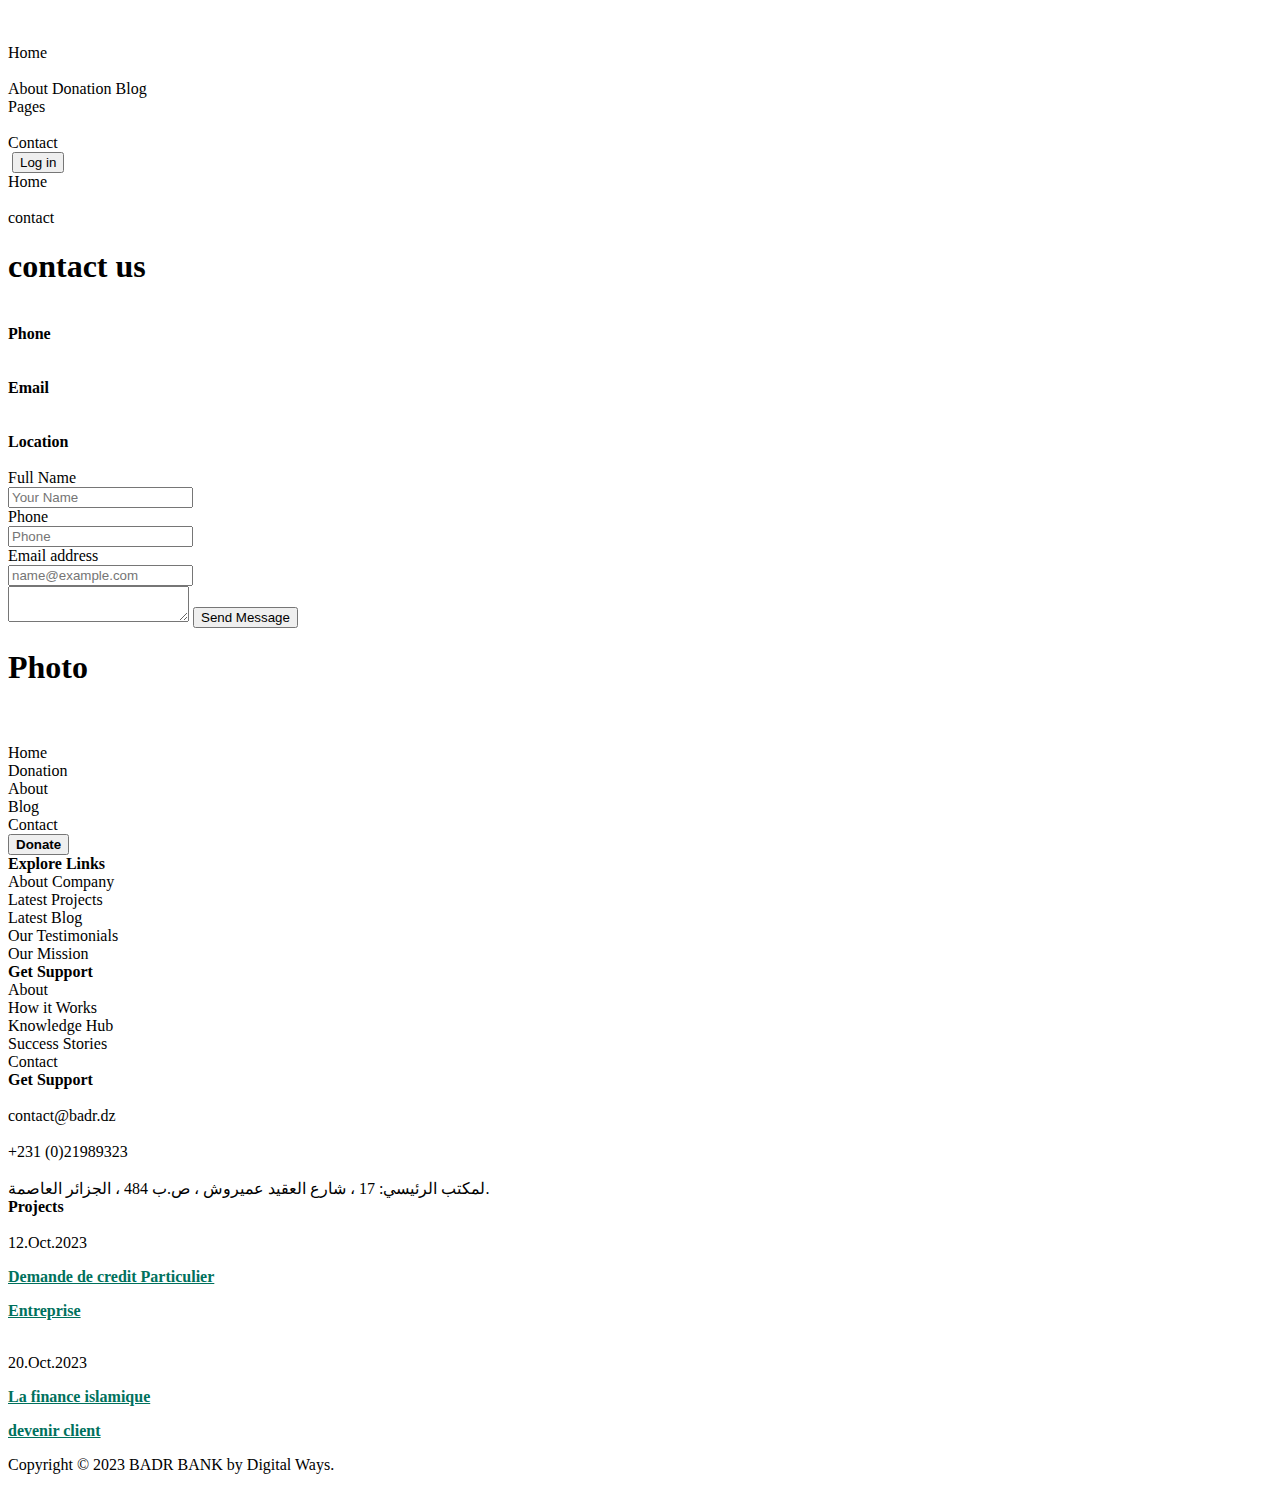
==== templates/contact.html @ bc43eb0f "Update contact.html" ====
<!DOCTYPE html>
<html>
  <head>
    <meta charset="utf-8" />
    <meta name="viewport" content="initial-scale=1, width=device-width" />

    <link rel="stylesheet" href="./global.css" />
    <link rel="stylesheet" href="./contact.css" />
    <link
      rel="stylesheet"
      href="https://fonts.googleapis.com/css2?family=Inter:wght@400;500;600;700&display=swap"
    />
    <link
      rel="stylesheet"
      href="https://fonts.googleapis.com/css2?family=Open Sans:wght@400;600;700&display=swap"
    />
  </head>
  <body>
    <div class="contact1">
      <img class="main-section" alt="" src="compte-bancaire.jpg" />

      <section class="frame-container">
        <header class="frame-header">
          <div class="frame-div">
            <div class="link-logo-charitfixpng-container">
              <img
                class="link-logo-charitfixpng1"
                loading="lazy"
                alt=""
                src="logo_badr_bank.png"
              />
            </div>
            <div class="frame-wrapper1">
              <div class="frame-parent1">
                <div class="nav-list-item-link-hom-parent">
                  <a class="nav-list5">Home </a>
                  <div class="nav-list-item-link-wrapper">
                    <img
                      class="nav-list-item-link"
                      loading="lazy"
                      alt=""
                      src="-link.svg"
                    />
                  </div>
                </div>
                <a class="nav-list6">About</a>
                <a class="nav-list7">Donation</a>
                <a class="nav-list8">Blog</a>
                <div class="nav-list-item-link-pag-parent">
                  <a class="nav-list9">Pages </a>
                  <div class="nav-list-item-link-container">
                    <img
                      class="nav-list-item-link1"
                      alt=""
                      src="nav--list--item--link-1.svg"
                    />
                  </div>
                </div>
                <div class="contact-nav-item">
                  <a class="nav-list10">Contact</a>
                  <div class="nav-list-item-link2"></div>
                </div>
              </div>
            </div>
            <div class="link-parent">
              <img
                class="link-icon3"
                loading="lazy"
                alt=""
                src="link.svg"
              />

              <button class="link3">
                <a class="log-in1">Log in</a>
              </button>
            </div>
          </div>
        </header>
        <div class="breadcrumb-content-wrapper">
          <div class="breadcrumb-content">
            <div class="main-section-section-paint"></div>
            <div class="main-section-nav-breadcr">
              <a class="list-item18">Home</a>
              <div class="symbol-wrapper">
                <div class="symbol"></div>
              </div>
              <a class="list-item19">contact</a>
            </div>
            <h1 class="main-section1">contact us</h1>
          </div>
        </div>
        <div class="frame-wrapper2">
          <div class="divcontact-section-parent">
            <div class="divcontact-section">
              <div class="contact-icon-row">
                <div class="divsingle-icon-wrapper">
                  <img
                    class="divsingle-icon"
                    loading="lazy"
                    alt=""
                    src="divsingleicon.svg"
                  />
                </div>
                <div class="divdivider-ver"></div>
                <div class="phone-parent">
                  <b class="phone">Phone</b>
                  <div style="color: white;" class="link4">+231 (0)21989323</div>
                </div>
              </div>
              <div class="contact-icon-row1">
                <div class="divsingle-icon-container">
                  <img
                    class="divsingle-icon1"
                    alt=""
                    src="divsingleicon-1.svg"
                  />
                </div>
                <div class="divdivider-ver1"></div>
                <div class="email-parent">
                  <b class="email">Email</b>
                  <div style="color: white ;" class="link-helpfullgmailcom">contact@badr.dz</div>
                </div>
              </div>
              <div class="contact-icon-row2">
                <div class="divsingle-icon-frame">
                  <img
                    class="divsingle-icon2"
                    alt=""
                    src="divsingleicon-2.svg"
                  />
                </div>
                <div class="divdivider-ver2"></div>
                <div class="location-parent">
                  <b class="location">Location</b>
                  <div style="color: white ;" class="link-view">Siège social 17, Bd Colonel Amirouche, B.P 484, Alger.</div>
                </div>
              </div>
            </div>
            <div class="divsend-box-parent">
              <div class="divsend-box">
                <div class="form-builder">
                  <div class="form-label2">Full Name</div>
                  <div class="form-input-wrapper">
                    <div class="form-input2">
                      <input
                        class="alex-jordan"
                        placeholder="Your Name "
                        type="text"
                      />
                    </div>
                  </div>
                </div>
                <div class="form-label-phone-parent">
                  <div class="form-label3">Phone</div>
                  <div class="form-input-container">
                    <div class="form-input3">
                      <input class="phone1" placeholder="Phone" type="text" />
                    </div>
                  </div>
                </div>
                <div class="form-label-email-address-parent">
                  <div class="form-label4">Email address</div>
                  <div class="form-input-frame">
                    <div class="form-input4">
                      <input
                        class="nameexamplecom"
                        placeholder="name@example.com"
                        type="text"
                      />
                    </div>
                  </div>
                </div>
                <textarea
                  class="divsend-box-child"
                  placeholder="Message"
                  rows="{10}"
                  cols="{31}"
                >
                </textarea>
                <button class="form-button">
                  <div class="send-message">Send Message</div>
                </button>
              </div>
              <div class="form-container">
                <div class="body">
                  <h1 class="photo">Photo</h1>
                </div>
              </div>
            </div>
          </div>
        </div>
      </section>
      <footer class="footer1">
        <img
          class="gallery-1png-icon"
          alt=""
          src="compte-bancaire.jpg"
        />

        <img
          class="gallery-2png-icon"
          loading="lazy"
          alt=""
          src="finance-islamique-badr.jpg"
        />

        <img
          class="gallery-3png-icon"
          loading="lazy"
          alt=""
          src="contact-1024x919.jpg"
        />

        <img
          class="gallery-4png-icon"
          loading="lazy"
          alt=""
          src="carte_affaire_badr.jpg"
        />

        <img
        class="gallery-2png-icon1"
        alt=""
          src="card-visa-badr.jpg"
        />

        <img
        class="gallery-3png-icon1"
        alt=""
        src="cib-badr2.jpg"
      />

        <img class="before-icon1" alt="" src="before1@2x.png" />

        <div class="frame-parent2">
          <div class="frame-parent3">
            <div class="link-darkpng-wrapper">
              <img
                class="link-darkpng1"
                loading="lazy"
                alt=""
                src="badr_logo.png"
              />
            </div>
            <div class="frame-wrapper3">
              <div class="nav-list-item-link-hom-group">
                <div class="nav-list11">Home</div>
                <div class="nav-list12">Donation</div>
                <a class="nav-list13">About</a>
                <div class="nav-list14">Blog</div>
                <div class="nav-list15">Contact</div>
              </div>
            </div>
            <button class="list-item-link5">
              <b class="donate1">Donate</b>
            </button>
          </div>
          <div class="separator2"></div>
        </div>
        <div class="frame-parent4">
          <div class="heading-4-explore-links-parent">
            <b class="heading-44">Explore Links</b>
            <div class="list-item-link-about-com-parent">
              <div class="list-item20">About Company</div>
              <div class="list-item21">Latest Projects</div>
              <div class="list-item22">Latest Blog</div>
              <div class="list-item23">Our Testimonials</div>
              <div class="list-item24">Our Mission</div>
            </div>
          </div>
          <div class="heading-4-get-support-parent">
            <b class="heading-45">Get Support</b>
            <div class="list-item-link-about-group">
              <a class="list-item25">About</a>
              <div class="list-item26">How it Works</div>
              <div class="list-item27">Knowledge Hub</div>
              <div class="list-item28">Success Stories</div>
              <div class="list-item29">Contact</div>
            </div>
          </div>
          <div class="heading-4-get-support-group">
            <b class="heading-46">Get Support</b>
            <div class="contact-info-list">
              <img
                class="list-item30"
                loading="lazy"
                alt=""
                src="list--item.svg"
              />

              <div class="contact-info-content">
                <div class="list-item31">contact@badr.dz</div>
              </div>
            </div>
            <div class="contact-info-list1">
              <img class="list-item32" alt="" src="list--item-1.svg" />

              <div class="list-item-link-88-111-container">
                <div class="list-item33">+231 (0)21989323</div>
              </div>
            </div>
            <div class="contact-info-list2">
              <img class="list-item34" alt="" src="list--item-2.svg" />

              <div class="list-item-link-tropical-container">
                <div class="list-item35">لمكتب الرئيسي: 17 ، شارع العقيد عميروش ، ص.ب 484 ، الجزائر العاصمة.</div>
              </div>
            </div>
          </div>
          <div class="heading-4-projects-group">
            <b class="heading-47">Projects</b>
            <div class="frame-parent5">
              <div class="frame-parent6">
                <div class="list-item-link-project-1-container">
                  <img
                    class="list-item-link-project-11"
                    loading="lazy"
                    alt=""
                    src="businessman-badr.jpg"
                  />
                </div>
                <div class="list-item-12oct2023-group">
                  <div class="list-item36">12.Oct.2023</div>
                  <b class="list-item-container2">
                    <p class="best-charity-marketing1">
                      <a style="color: #00715d;"  href="https://badrbank.dz/demande-de-credit-particulier/">Demande de credit Particulier</a>
                    </p>
                    <p class="champions1"><a style="color: #00715d;" href="https://badrbank.dz/demande-de-credit-entreprise/">Entreprise</a></p>
                  </b>
                </div>
              </div>
              <div class="list-item-link-project-2-group">
                <img
                  class="list-item-link-project-21"
                  loading="lazy"
                  alt=""
                  src="finance-islamique-badr.jpg"
                />

                <div class="list-item-20oct2023-group">
                  <div class="list-item37">20.Oct.2023</div>
                  <b class="list-item-container3">
                    <p class="charity-starts-from1">
                      <a style="color: #00715d;" href="https://badrbank.dz/finance_islamique_fr/">La finance islamique</a>
                    </p>
                    <p class="cant-even-help1"><a style="color: #00715d;"  href="https://badrbank.dz/finance_islamique_fr/%d9%84%d8%aa%d9%83%d9%86-%d8%b2%d8%a8%d9%88%d9%86/">devenir client</a></p>
                  </b>
                </div>
              </div>
            </div>
          </div>
        </div>
        <div class="separator-parent">
          <div class="separator3"></div>
          <div class="footer-content1">
            <div class="copyright-2023-inittheme-al-container">
              <div class="copyright-20231">
                Copyright © 2023 BADR BANK by Digital Ways.
              </div>
            </div>
            <div class="footer-links1">
              <img
                class="list-item-link6"
                loading="lazy"
                alt=""
                src="list--item--link.svg"
              />

              <img
                class="list-item-link7"
                alt=""
                src="list--item--link-1.svg"
              />

              <img
                class="list-item-link8"
                alt=""
                src="list--item--link-2.svg"
              />

              <img
                class="list-item-link9"
                alt=""
                src="list--item--link-3.svg"
              />
            </div>
          </div>
        </div>
      </footer>
    </div>
  </body>
</html>
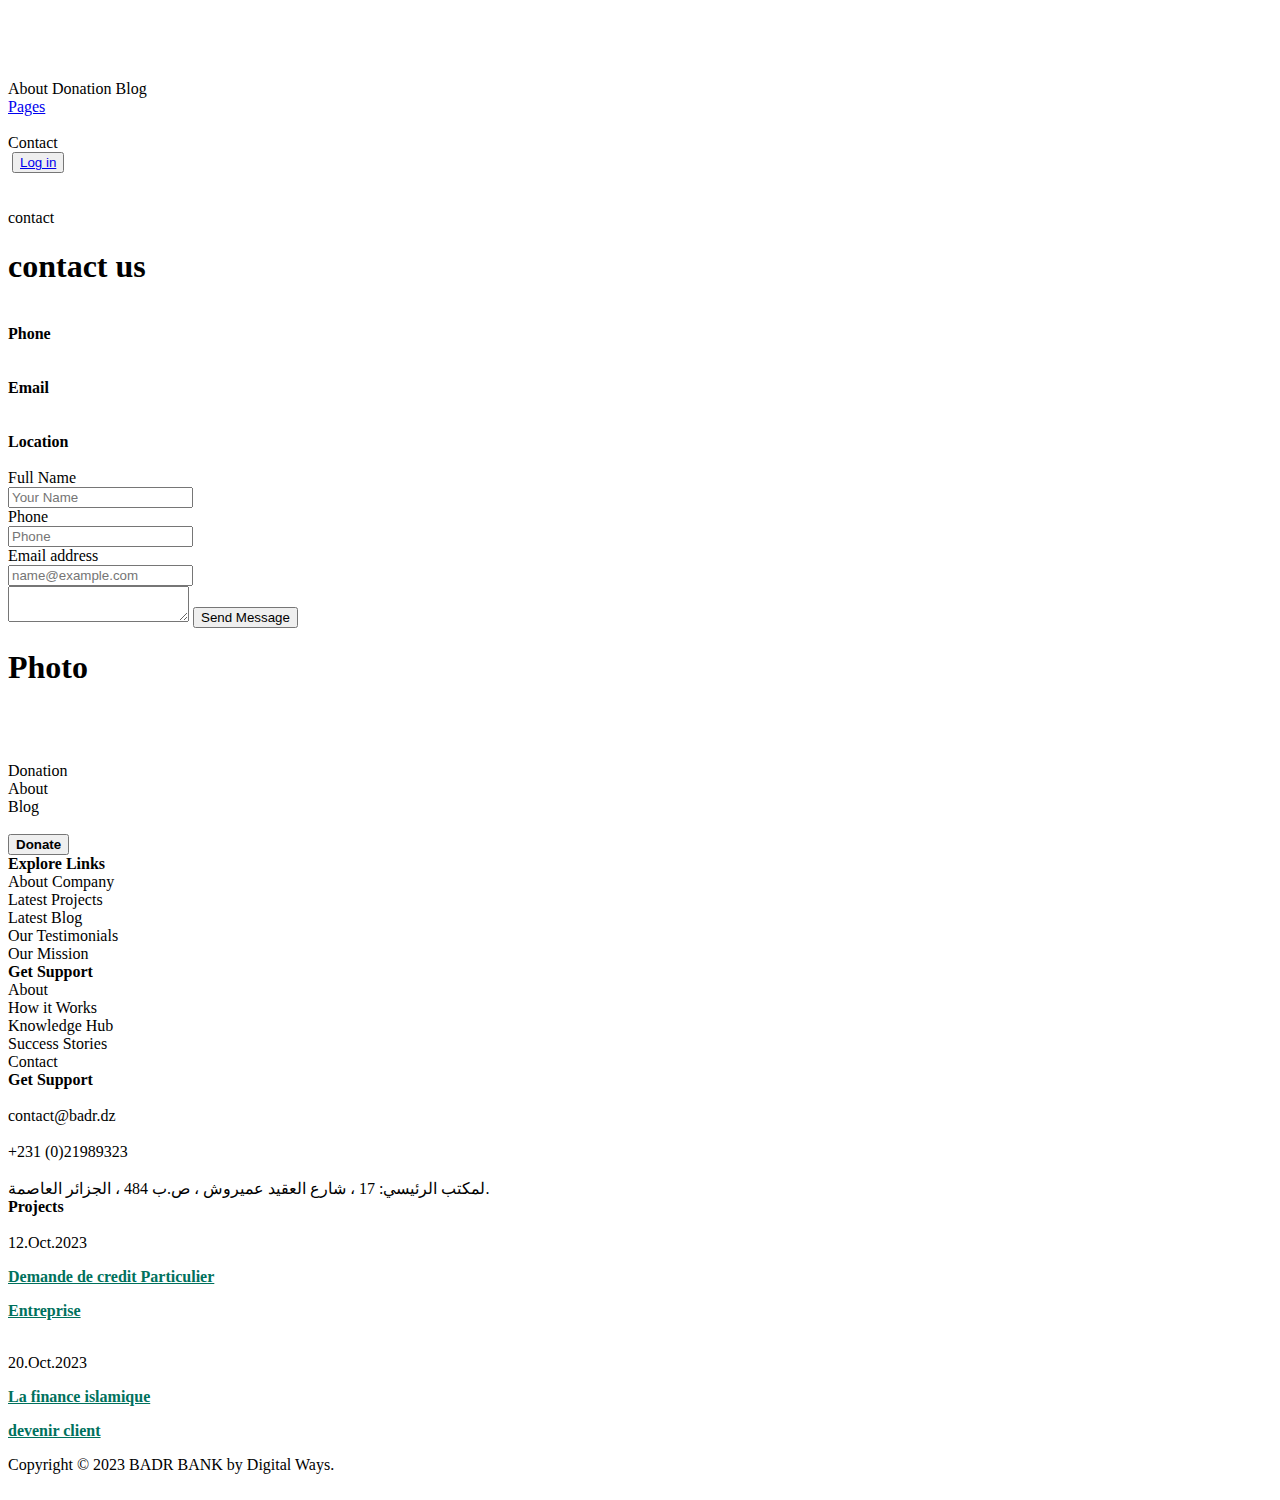
==== commit de221123: "Update contact.html" ====
--- a/templates/contact.html
+++ b/templates/contact.html
@@ -33,7 +33,7 @@
             <div class="frame-wrapper1">
               <div class="frame-parent1">
                 <div class="nav-list-item-link-hom-parent">
-                  <a class="nav-list5">Home </a>
+                  <a class="nav-list5" href="green-bank-landing-page.html" style="color: white;">Home </a>
                   <div class="nav-list-item-link-wrapper">
                     <img
                       class="nav-list-item-link"
@@ -47,7 +47,7 @@
                 <a class="nav-list7">Donation</a>
                 <a class="nav-list8">Blog</a>
                 <div class="nav-list-item-link-pag-parent">
-                  <a class="nav-list9">Pages </a>
+                  <a class="nav-list9" href="index.html">Pages </a>
                   <div class="nav-list-item-link-container">
                     <img
                       class="nav-list-item-link1"
@@ -71,7 +71,7 @@
               />
 
               <button class="link3">
-                <a class="log-in1">Log in</a>
+                <a class="log-in1" href="index.html">Log in</a>
               </button>
             </div>
           </div>
@@ -80,7 +80,7 @@
           <div class="breadcrumb-content">
             <div class="main-section-section-paint"></div>
             <div class="main-section-nav-breadcr">
-              <a class="list-item18">Home</a>
+              <a class="list-item18" href="green-bank-landing-page.html" style="color: white;">Home</a>
               <div class="symbol-wrapper">
                 <div class="symbol"></div>
               </div>
@@ -244,11 +244,11 @@
             </div>
             <div class="frame-wrapper3">
               <div class="nav-list-item-link-hom-group">
-                <div class="nav-list11">Home</div>
+                <div class="nav-list11"><a href="green-bank-landing-page.html" style="color: white;">Home</a></div>
                 <div class="nav-list12">Donation</div>
                 <a class="nav-list13">About</a>
                 <div class="nav-list14">Blog</div>
-                <div class="nav-list15">Contact</div>
+                <div class="nav-list15"><a href="contact.html" style="color: white;">Contact</a></div>
               </div>
             </div>
             <button class="list-item-link5">
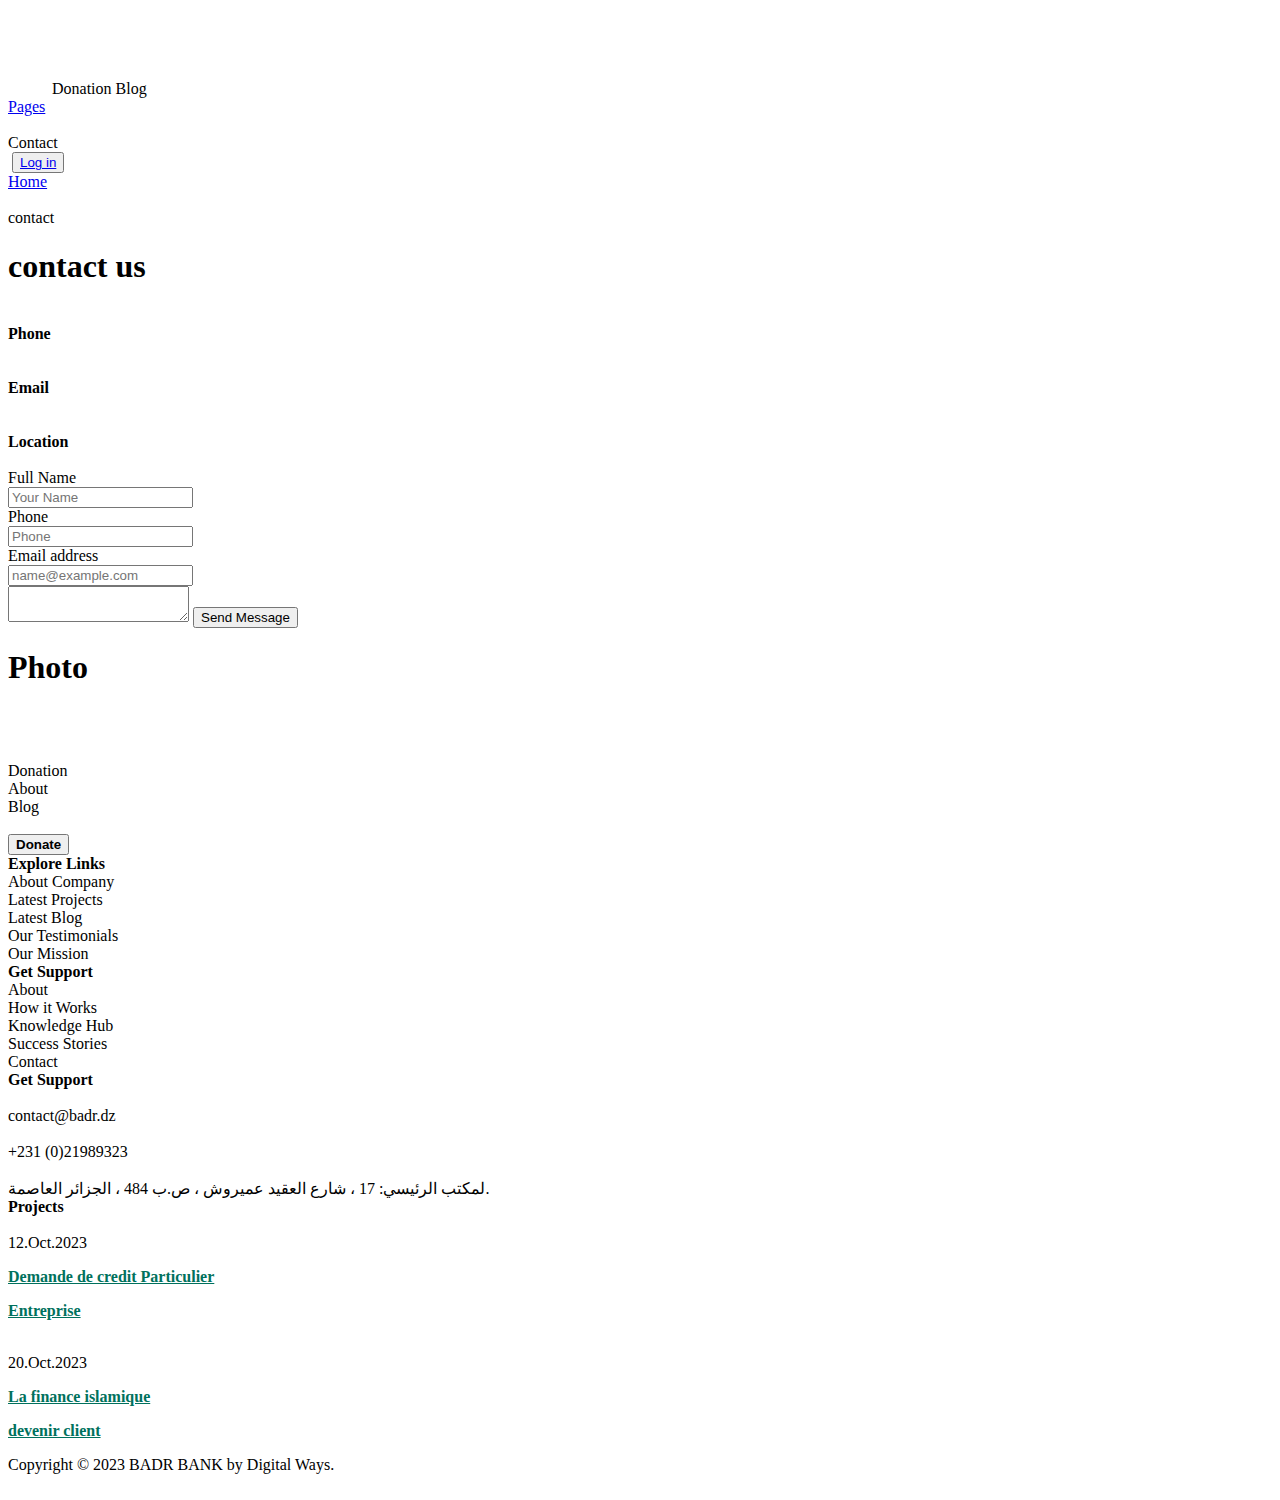
==== commit 4625bf90: "Update contact.html" ====
--- a/templates/contact.html
+++ b/templates/contact.html
@@ -18,7 +18,6 @@
   <body>
     <div class="contact1">
       <img class="main-section" alt="" src="compte-bancaire.jpg" />
-
       <section class="frame-container">
         <header class="frame-header">
           <div class="frame-div">
@@ -33,7 +32,7 @@
             <div class="frame-wrapper1">
               <div class="frame-parent1">
                 <div class="nav-list-item-link-hom-parent">
-                  <a class="nav-list5" href="green-bank-landing-page.html" style="color: white;">Home </a>
+                  <a class="nav-list5" href="green-bank-landing-page.html" style="color: white;" >Home </a>
                   <div class="nav-list-item-link-wrapper">
                     <img
                       class="nav-list-item-link"
@@ -43,7 +42,7 @@
                     />
                   </div>
                 </div>
-                <a class="nav-list6">About</a>
+                <a class="nav-list6" style="color: white;">About</a>
                 <a class="nav-list7">Donation</a>
                 <a class="nav-list8">Blog</a>
                 <div class="nav-list-item-link-pag-parent">
@@ -80,7 +79,7 @@
           <div class="breadcrumb-content">
             <div class="main-section-section-paint"></div>
             <div class="main-section-nav-breadcr">
-              <a class="list-item18" href="green-bank-landing-page.html" style="color: white;">Home</a>
+              <a class="list-item18" href="green-bank-landing-page.html">Home</a>
               <div class="symbol-wrapper">
                 <div class="symbol"></div>
               </div>
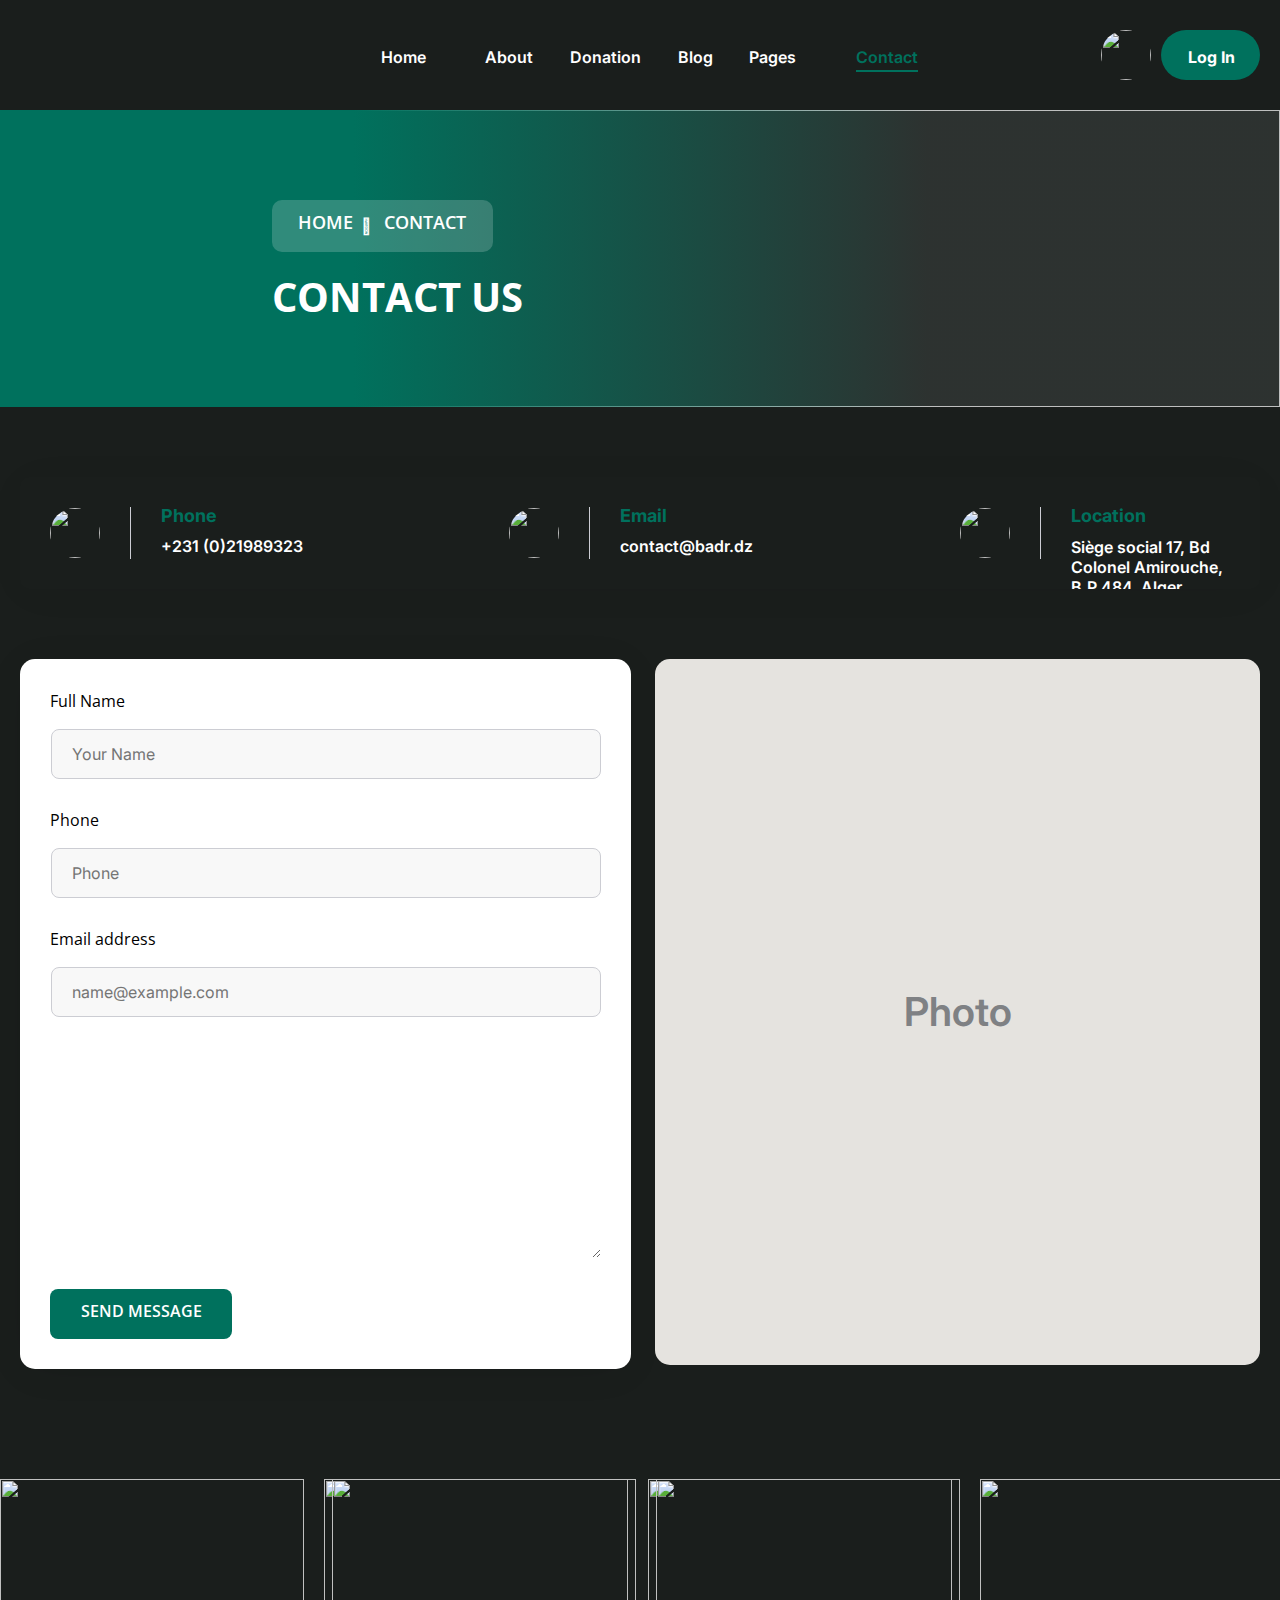
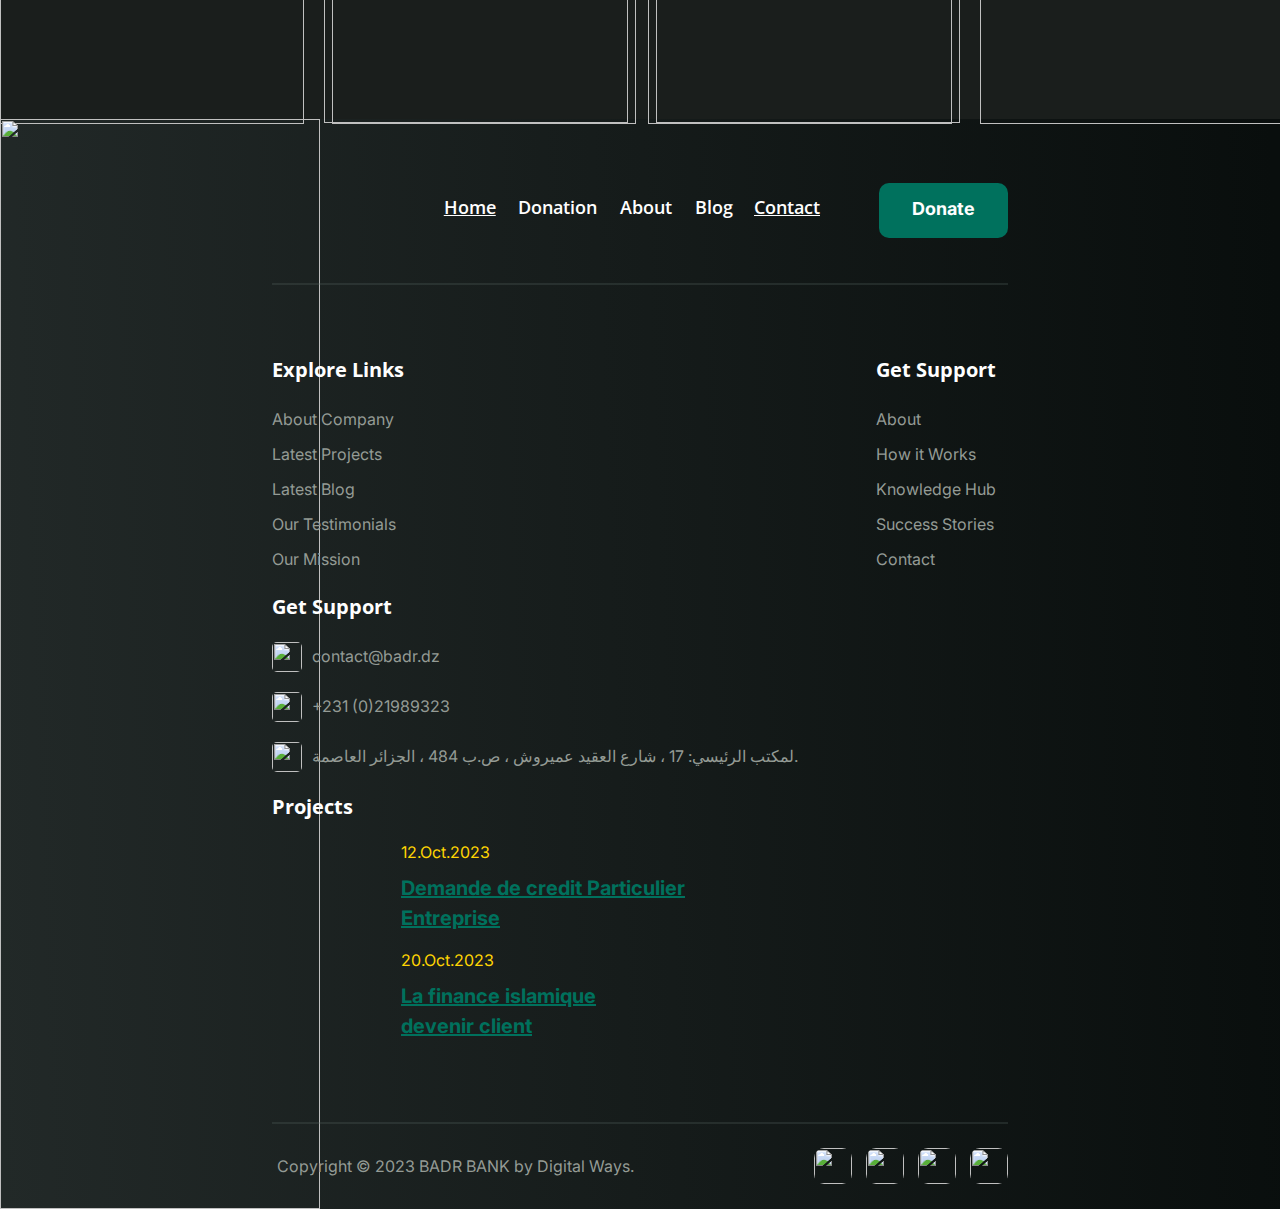
==== commit 07e121ee: "Update contact.html" ====
--- a/templates/contact.html
+++ b/templates/contact.html
@@ -386,6 +386,40 @@
           </div>
         </div>
       </footer>
+      <script>
+        async function handleContact(event) {
+            event.preventDefault();
+            
+            const form = document.getElementById('contact-form');
+            const formData = new FormData(form);
+            const payload = {
+                full_name: formData.get('full_name'),
+                email: formData.get('email'),
+                phone_number: formData.get('phone_number'),
+                message: formData.get('message')
+            };
+
+            try {
+                const response = await fetch('/contact', {
+                    method: 'POST',
+                    headers: {
+                        'Content-Type': 'application/json'
+                    },
+                    body: JSON.stringify(payload)
+                });
+
+                const result = await response.json();
+                if (response.ok) {
+                    alert('Message sent successfully');
+                    form.reset(); // Reset form fields
+                } else {
+                    alert('Failed to send message: ' + result.message);
+                }
+            } catch (error) {
+                alert('An error occurred: ' + error.message);
+            }
+        }
+    </script>
     </div>
   </body>
 </html>
--- a/templates/global.css
+++ b/templates/global.css
@@ -0,0 +1,93 @@
+body {
+  margin: 0;
+  line-height: normal;
+}
+
+:root {
+  /* fonts */
+  --font-inter: Inter;
+  --font-open-sans: "Open Sans";
+
+  /* font sizes */
+  --font-size-base: 16px;
+  --font-size-xl: 20px;
+  --font-size-lg: 18px;
+  --font-size-21xl: 40px;
+  --font-size-13xl: 32px;
+  --font-size-5xl: 24px;
+  --font-size-sm: 14px;
+
+  /* Colors */
+  --color-white: #fff;
+  --color-darkgray-100: #999;
+  --color-darkgray-200: #949b95;
+  --color-dimgray-100: #636b6a;
+  --color-dimgray-200: #666;
+  --color-dimgray-300: #5d6b69;
+  --color-gold: #ffd502;
+  --color-teal: #00715d;
+  --color-darkcyan: #269685;
+  --color-gray-100: #090e0d;
+  --color-gray-200: rgba(33, 37, 41, 0.75);
+  --color-black: #000;
+  --color-whitesmoke: #f8f8f8;
+  --color-lightgray: #cccdd3;
+
+  /* Gaps */
+  --gap-51xl: 70px;
+  --gap-16xl: 35px;
+  --gap-mid: 17px;
+  --gap-5xl: 24px;
+  --gap-xl: 20px;
+  --gap-sm: 14px;
+  --gap-lgi: 19px;
+  --gap-smi: 13px;
+  --gap-3xs: 10px;
+  --gap-3xl: 22px;
+  --gap-26xl: 45px;
+  --gap-11xl: 30px;
+  --gap-base: 16px;
+  --gap-xs: 12px;
+  --gap-12xs: 1px;
+  --gap-11xs-7: 1.7px;
+  --gap-8xl: 27px;
+
+  /* Paddings */
+  --padding-11xl: 30px;
+  --padding-45xl: 64px;
+  --padding-253xl: 272px;
+  --padding-6xl: 25px;
+  --padding-117xl: 136px;
+  --padding-23xl: 42px;
+  --padding-49xl: 68px;
+  --padding-xl: 20px;
+  --padding-8xs: 5px;
+  --padding-3xs: 10px;
+  --padding-12xs: 1px;
+  --padding-sm: 14px;
+  --padding-10xs-5: 2.5px;
+  --padding-2xs: 11px;
+  --padding-mid: 17px;
+  --padding-13xl: 32px;
+  --padding-14xl: 33px;
+  --padding-mini: 15px;
+  --padding-18xl: 37px;
+  --padding-7xs: 6px;
+  --padding-2xl: 21px;
+  --padding-12xl: 31px;
+  --padding-71xl: 90px;
+  --padding-smi: 13px;
+  --padding-7xl: 26px;
+  --padding-5xs: 8px;
+  --padding-11xs: 2px;
+  --padding-10xs: 3px;
+  --padding-29xl: 48px;
+
+  /* Border radiuses */
+  --br-3xs: 10px;
+  --br-8xs: 5px;
+  --br-mini: 15px;
+  --br-5xs: 8px;
+  --br-6xl: 25px;
+  --br-31xl: 50px;
+}
--- a/templates/contact.css
+++ b/templates/contact.css
@@ -0,0 +1,1527 @@
+.link-logo-charitfixpng1,
+.main-section {
+  max-width: 100%;
+  overflow: hidden;
+  flex-shrink: 0;
+  object-fit: cover;
+}
+.main-section {
+  width: 100%;
+  height: 297px;
+  position: absolute;
+  margin: 0 !important;
+  top: 110px;
+  right: 0;
+  left: 0;
+}
+.link-logo-charitfixpng1 {
+  align-self: stretch;
+  height: 44px;
+  position: relative;
+}
+.link-logo-charitfixpng-container {
+  width: 178px;
+  display: flex;
+  flex-direction: column;
+  align-items: flex-start;
+  justify-content: flex-end;
+  padding: 0 0 var(--padding-10xs);
+  box-sizing: border-box;
+}
+
+.nav-list,
+.nav-list-item-link {
+  position: relative;
+  flex-shrink: 0;
+}
+.nav-list5 {
+  text-decoration: none;
+  flex: 1;
+  position: relative;
+  line-height: 24px;
+  text-transform: capitalize;
+  font-weight: 600;
+  color: inherit;
+  flex-shrink: 0;
+  white-space: nowrap;
+}
+
+.nav-list-item-link {
+  width: 16px;
+  height: 16px;
+  position: relative;
+  overflow: hidden;
+  flex-shrink: 0;
+}
+.nav-list-item-link-hom-parent,
+.nav-list-item-link-wrapper {
+  display: flex;
+  align-items: flex-start;
+  justify-content: flex-start;
+}
+.nav-list-item-link-wrapper {
+  flex-direction: column;
+  padding: var(--padding-11xs) 0 0;
+}
+.nav-list-item-link-hom-parent {
+  width: 67.5px;
+  flex-direction: row;
+  gap: var(--gap-11xs-7);
+}
+.nav-list6 {
+  text-decoration: none;
+  position: relative;
+  line-height: 24px;
+  text-transform: capitalize;
+  font-weight: 600;
+  color: inherit;
+  display: inline-block;
+  min-width: 48px;
+}
+.nav-list7 {
+  display: inline-block;
+  min-width: 70.3px;
+}
+.nav-list7,
+.nav-list8,
+.nav-list9 {
+  text-decoration: none;
+  position: relative;
+  line-height: 24px;
+  text-transform: capitalize;
+  font-weight: 600;
+  color: white;
+  display: inline-block;
+  min-width: 48px;
+}
+.nav-list8 {
+  display: inline-block;
+  min-width: 35px;
+}
+.nav-list9 {
+  flex: 1;
+  white-space: nowrap;
+}
+.nav-list-item-link1 {
+  width: 16px;
+  height: 16px;
+  position: relative;
+  overflow: hidden;
+  flex-shrink: 0;
+}
+.nav-list-item-link-container,
+.nav-list-item-link-pag-parent {
+  display: flex;
+  align-items: flex-start;
+  justify-content: flex-start;
+}
+.nav-list-item-link-container {
+  flex-direction: column;
+  padding: var(--padding-11xs) 0 0;
+}
+.nav-list-item-link-pag-parent {
+  width: 69.6px;
+  flex-direction: row;
+  gap: var(--gap-11xs-7);
+}
+.nav-list10 {
+  text-decoration: none;
+  position: relative;
+  line-height: 24px;
+  text-transform: capitalize;
+  font-weight: 600;
+  color: inherit;
+  display: inline-block;
+  min-width: 62.4px;
+}
+.nav-list-item-link2 {
+  align-self: stretch;
+  height: 2px;
+  position: relative;
+  background-color: var(--color-teal);
+}
+.contact-nav-item {
+  width: 62.4px;
+  flex-direction: column;
+  justify-content: flex-start;
+  gap: var(--gap-12xs);
+  color: var(--color-teal);
+}
+.contact-nav-item,
+.frame-parent1,
+.frame-wrapper1 {
+  display: flex;
+  align-items: flex-start;
+}
+.frame-parent1 {
+  align-self: stretch;
+  flex-direction: row;
+  justify-content: space-between;
+  gap: var(--gap-xl);
+}
+.frame-wrapper1 {
+  width: 537.6px;
+  flex-direction: column;
+  justify-content: flex-end;
+  padding: 0 0 var(--padding-5xs);
+  box-sizing: border-box;
+  max-width: 100%;
+  
+}
+.link-icon3 {
+  height: 50px;
+  width: 50px;
+  position: relative;
+  border-radius: var(--br-6xl);
+  min-height: 50px;
+}
+.log-in1 {
+  text-decoration: none;
+  position: relative;
+  font-size: var(--font-size-base);
+  line-height: 24px;
+  text-transform: capitalize;
+  font-weight: 700;
+  font-family: var(--font-inter);
+  color: var(--color-white);
+  text-align: center;
+  display: inline-block;
+  min-width: 48px;
+}
+.link-parent,
+.link3 {
+  display: flex;
+  flex-direction: row;
+  align-items: flex-start;
+  justify-content: flex-start;
+}
+.link3 {
+  cursor: pointer;
+  border: 0;
+  padding: var(--padding-mini) var(--padding-6xl) var(--padding-2xs)
+    var(--padding-7xl);
+  background-color: var(--color-teal);
+  border-radius: var(--br-31xl);
+  overflow: hidden;
+  white-space: nowrap;
+}
+.form-button:hover,
+.link3:hover,
+.list-item-link5:hover {
+  background-color: var(--color-darkcyan);
+}
+.link-parent {
+  gap: var(--gap-3xs);
+}
+.frame-div,
+.frame-header {
+  display: flex;
+  flex-direction: row;
+  max-width: 100%;
+}
+.frame-div {
+  width: 1376px;
+  align-items: flex-end;
+  justify-content: space-between;
+  gap: var(--gap-xl);
+}
+.frame-header {
+  align-self: stretch;
+  align-items: flex-start;
+  justify-content: center;
+  padding: 0 var(--padding-xl);
+  box-sizing: border-box;
+  text-align: left;
+  font-size: var(--font-size-base);
+  color: var(--color-gray-100);
+  font-family: var(--font-inter);
+}
+.main-section-section-paint {
+  width: 1920px;
+  height: 297px;
+  position: relative;
+  background: linear-gradient(
+    90deg,
+    #00715d 27.6%,
+    rgba(171, 185, 183, 0.13) 72.4%
+  );
+  display: none;
+  max-width: 100%;
+}
+.list-item18 {
+  text-decoration: none;
+  position: relative;
+  line-height: 18px;
+  text-transform: uppercase;
+  font-weight: 600;
+  color: inherit;
+  display: inline-block;
+  min-width: 55px;
+}
+.symbol {
+  align-self: stretch;
+  height: 24px;
+  position: relative;
+  line-height: 24px;
+  display: flex;
+  align-items: center;
+  flex-shrink: 0;
+}
+.symbol-wrapper {
+  width: 16.2px;
+  display: flex;
+  flex-direction: column;
+  align-items: flex-start;
+  justify-content: flex-start;
+  padding: var(--padding-12xs) 0 0;
+  box-sizing: border-box;
+  font-size: var(--font-size-base);
+  font-family: var(--font-inter);
+}
+.list-item19 {
+  text-decoration: none;
+  position: relative;
+  line-height: 18px;
+  text-transform: uppercase;
+  font-weight: 600;
+  color: inherit;
+  display: inline-block;
+  min-width: 84px;
+}
+.main-section-nav-breadcr {
+  border-radius: var(--br-3xs);
+  background-color: rgba(255, 255, 255, 0.19);
+  display: flex;
+  flex-direction: row;
+  align-items: flex-start;
+  justify-content: flex-start;
+  padding: var(--padding-smi) var(--padding-6xl) var(--padding-sm)
+    var(--padding-7xl);
+  gap: 7.5px;
+  z-index: 2;
+}
+.main-section1 {
+  margin: 0;
+  position: relative;
+  font-size: var(--font-size-21xl);
+  line-height: 40px;
+  text-transform: uppercase;
+  font-weight: 700;
+  font-family: inherit;
+  z-index: 2;
+}
+.breadcrumb-content,
+.breadcrumb-content-wrapper {
+  display: flex;
+  align-items: flex-start;
+  justify-content: flex-start;
+  box-sizing: border-box;
+  max-width: 100%;
+}
+.breadcrumb-content {
+  flex: 1;
+  background: linear-gradient(
+    90deg,
+    #00715d 27.6%,
+    rgba(171, 185, 183, 0.13) 72.4%
+  );
+  flex-direction: column;
+  padding: var(--padding-71xl) var(--padding-xl) var(--padding-71xl)
+    var(--padding-253xl);
+  gap: 25px;
+  z-index: 1;
+}
+.breadcrumb-content-wrapper {
+  align-self: stretch;
+  flex-direction: row;
+  padding: 0 0 40px;
+}
+.divsingle-icon {
+  width: 50px;
+  height: 50px;
+  position: relative;
+  border-radius: var(--br-6xl);
+}
+.divsingle-icon-wrapper {
+  display: flex;
+  flex-direction: column;
+  align-items: flex-start;
+  justify-content: flex-start;
+  padding: var(--padding-12xs) 0 0;
+}
+.divdivider-ver {
+  align-self: stretch;
+  width: 1px;
+  position: relative;
+  background-color: var(--color-lightgray);
+}
+.link4,
+.phone {
+  position: relative;
+  line-height: 18px;
+  display: inline-block;
+  min-width: 56.3px;
+}
+.link4 {
+  font-size: var(--font-size-base);
+  font-weight: 600;
+  color: var(--color-gray-100);
+  min-width: 113px;
+}
+.contact-icon-row,
+.phone-parent {
+  display: flex;
+  flex-direction: column;
+  align-items: flex-start;
+  justify-content: flex-start;
+  gap: var(--gap-xs);
+}
+.contact-icon-row {
+  height: 52px;
+  flex-direction: row;
+  gap: var(--gap-11xl);
+}
+.divsingle-icon1 {
+  width: 50px;
+  height: 50px;
+  position: relative;
+  border-radius: var(--br-6xl);
+}
+.divsingle-icon-container {
+  display: flex;
+  flex-direction: column;
+  align-items: flex-start;
+  justify-content: flex-start;
+  padding: var(--padding-12xs) 0 0;
+}
+.divdivider-ver1 {
+  align-self: stretch;
+  width: 1px;
+  position: relative;
+  background-color: var(--color-lightgray);
+}
+.email,
+.link-helpfullgmailcom {
+  position: relative;
+  line-height: 18px;
+}
+.email {
+  display: inline-block;
+  min-width: 48px;
+}
+.link-helpfullgmailcom {
+  font-size: var(--font-size-base);
+  font-weight: 600;
+  color: var(--color-gray-100);
+  white-space: nowrap;
+}
+.contact-icon-row1,
+.email-parent {
+  display: flex;
+  flex-direction: column;
+  align-items: flex-start;
+  justify-content: flex-start;
+  gap: var(--gap-xs);
+}
+.contact-icon-row1 {
+  height: 52px;
+  flex-direction: row;
+  gap: var(--gap-11xl);
+}
+.divsingle-icon2 {
+  width: 50px;
+  height: 50px;
+  position: relative;
+  border-radius: var(--br-6xl);
+}
+.divsingle-icon-frame {
+  display: flex;
+  flex-direction: column;
+  align-items: flex-start;
+  justify-content: flex-start;
+  padding: var(--padding-12xs) 0 0;
+}
+.divdivider-ver2 {
+  align-self: stretch;
+  width: 1px;
+  position: relative;
+  background-color: var(--color-lightgray);
+}
+.location {
+  position: relative;
+  line-height: 18px;
+  display: inline-block;
+  min-width: 77px;
+}
+.link-view {
+  position: relative;
+  font-size: var(--font-size-base);
+  line-height: 20px;
+  font-weight: 600;
+  color: var(--color-gray-100);
+}
+.location-parent {
+  flex: 1;
+  display: flex;
+  flex-direction: column;
+  align-items: flex-start;
+  justify-content: flex-start;
+  gap: var(--gap-xs);
+}
+.contact-icon-row2,
+.divcontact-section {
+  display: flex;
+  flex-direction: row;
+  align-items: flex-start;
+}
+.contact-icon-row2 {
+  height: 52px;
+  width: 270.2px;
+  justify-content: flex-start;
+  gap: var(--gap-11xl);
+}
+.divcontact-section {
+  align-self: stretch;
+  box-shadow: 0 4px 40px -10px rgba(0, 0, 0, 0.1);
+  border-radius: var(--br-3xs);
+  background-color: transparent;
+  overflow: hidden;
+  justify-content: space-between;
+  padding: var(--padding-11xl);
+  gap: var(--gap-xl);
+}
+.form-label2 {
+  position: relative;
+  line-height: 24px;
+  display: inline-block;
+  min-width: 76px;
+  flex-shrink: 0;
+}
+.alex-jordan {
+  width: 90px;
+  border: 0;
+  outline: 0;
+  font-family: var(--font-inter);
+  font-size: var(--font-size-base);
+  background-color: transparent;
+  height: 20px;
+  position: relative;
+  color: var(--color-gray-200);
+  text-align: left;
+  display: flex;
+  align-items: center;
+  padding: 0;
+}
+.form-builder,
+.form-input-wrapper,
+.form-input2 {
+  display: flex;
+  align-items: flex-start;
+  justify-content: flex-start;
+  max-width: 100%;
+}
+.form-input2 {
+  height: 50px;
+  flex: 1;
+  border-radius: var(--br-5xs);
+  background-color: var(--color-whitesmoke);
+  border: 1px solid var(--color-lightgray);
+  box-sizing: border-box;
+  flex-direction: row;
+  padding: var(--padding-sm) var(--padding-xl);
+  flex-shrink: 0;
+}
+.form-builder,
+.form-input-wrapper {
+  align-self: stretch;
+}
+.form-input-wrapper {
+  height: 48px;
+  flex-direction: row;
+  padding: 0 0 0 var(--padding-12xs);
+  box-sizing: border-box;
+}
+.form-builder {
+  flex-direction: column;
+  gap: var(--gap-base);
+}
+.form-label3 {
+  position: relative;
+  line-height: 24px;
+  display: inline-block;
+  min-width: 48.2px;
+}
+.phone1 {
+  width: 48.2px;
+  border: 0;
+  outline: 0;
+  font-family: var(--font-inter);
+  font-size: var(--font-size-base);
+  background-color: transparent;
+  height: 20px;
+  position: relative;
+  color: var(--color-gray-200);
+  text-align: left;
+  display: flex;
+  align-items: center;
+  padding: 0;
+}
+.form-input-container,
+.form-input3,
+.form-label-phone-parent {
+  display: flex;
+  align-items: flex-start;
+  justify-content: flex-start;
+  max-width: 100%;
+}
+.form-input3 {
+  height: 50px;
+  flex: 1;
+  border-radius: var(--br-5xs);
+  background-color: var(--color-whitesmoke);
+  border: 1px solid var(--color-lightgray);
+  box-sizing: border-box;
+  flex-direction: row;
+  padding: var(--padding-sm) var(--padding-xl);
+}
+.form-input-container,
+.form-label-phone-parent {
+  align-self: stretch;
+}
+.form-input-container {
+  height: 48px;
+  flex-direction: row;
+  padding: 0 0 0 var(--padding-12xs);
+  box-sizing: border-box;
+}
+.form-label-phone-parent {
+  flex-direction: column;
+  gap: var(--gap-base);
+}
+.form-label4 {
+  position: relative;
+  line-height: 24px;
+  display: inline-block;
+  min-width: 105px;
+}
+.nameexamplecom {
+  width: 157.2px;
+  border: 0;
+  outline: 0;
+  font-family: var(--font-inter);
+  font-size: var(--font-size-base);
+  background-color: transparent;
+  height: 20px;
+  position: relative;
+  color: var(--color-gray-200);
+  text-align: left;
+  display: flex;
+  align-items: center;
+  white-space: nowrap;
+  padding: 0;
+}
+.form-input-frame,
+.form-input4,
+.form-label-email-address-parent {
+  display: flex;
+  align-items: flex-start;
+  justify-content: flex-start;
+  max-width: 100%;
+}
+.form-input4 {
+  height: 50px;
+  flex: 1;
+  border-radius: var(--br-5xs);
+  background-color: var(--color-whitesmoke);
+  border: 1px solid var(--color-lightgray);
+  box-sizing: border-box;
+  flex-direction: row;
+  padding: var(--padding-sm) var(--padding-xl);
+}
+.form-input-frame,
+.form-label-email-address-parent {
+  align-self: stretch;
+}
+.form-input-frame {
+  height: 48px;
+  flex-direction: row;
+  padding: 0 0 0 var(--padding-12xs);
+  box-sizing: border-box;
+}
+.form-label-email-address-parent {
+  flex-direction: column;
+  gap: var(--gap-base);
+}
+.divsend-box-child,
+.send-message {
+  font-size: var(--font-size-base);
+  font-family: var(--font-open-sans);
+}
+.divsend-box-child {
+  border: 0;
+  background-color: transparent;
+  height: 208px;
+  width: auto;
+  outline: 0;
+  align-self: stretch;
+  display: flex;
+  flex-direction: column;
+  align-items: flex-start;
+  justify-content: flex-start;
+  color: var(--color-black);
+}
+.send-message {
+  position: relative;
+  line-height: 16px;
+  text-transform: uppercase;
+  font-weight: 600;
+  color: var(--color-white);
+  text-align: center;
+  display: inline-block;
+  min-width: 119px;
+}
+.divsend-box,
+.form-button {
+  display: flex;
+  align-items: flex-start;
+  justify-content: flex-start;
+}
+.form-button {
+  cursor: pointer;
+  border: 0;
+  padding: var(--padding-sm) var(--padding-11xl) var(--padding-xl)
+    var(--padding-12xl);
+  background-color: var(--color-teal);
+  border-radius: var(--br-5xs);
+  flex-direction: row;
+  white-space: nowrap;
+}
+.divsend-box {
+  flex: 0.9112;
+  box-shadow: 0 4px 40px -10px rgba(0, 0, 0, 0.15);
+  border-radius: var(--br-mini);
+  background-color: var(--color-white);
+  overflow: hidden;
+  flex-direction: column;
+  padding: var(--padding-11xl);
+  box-sizing: border-box;
+  gap: 31px;
+  min-width: 439px;
+  max-width: 100%;
+}
+.photo {
+  margin: 0;
+  position: relative;
+  font-size: inherit;
+  line-height: 64px;
+  text-transform: capitalize;
+  font-weight: 600;
+  font-family: inherit;
+  display: inline-block;
+  min-width: 114px;
+}
+.body,
+.form-container {
+  flex: 1;
+  overflow: hidden;
+  flex-direction: row;
+}
+.body {
+  background-color: #e5e3df;
+  display: flex;
+  align-items: flex-start;
+  justify-content: center;
+  padding: 321.4px var(--padding-xl) 320.6px var(--padding-2xl);
+  box-sizing: border-box;
+  max-width: 100%;
+}
+.form-container {
+  border-radius: var(--br-mini);
+  min-width: 439px;
+  text-align: center;
+  font-size: var(--font-size-21xl);
+  color: #7f8184;
+  font-family: var(--font-inter);
+}
+.divcontact-section-parent,
+.divsend-box-parent,
+.form-container {
+  display: flex;
+  align-items: flex-start;
+  justify-content: flex-start;
+  max-width: 100%;
+}
+.divsend-box-parent {
+  align-self: stretch;
+  flex-direction: row;
+  gap: var(--gap-5xl);
+  font-size: var(--font-size-base);
+  color: var(--color-black);
+  font-family: var(--font-open-sans);
+}
+.divcontact-section-parent {
+  width: 1376px;
+  flex-direction: column;
+  gap: var(--gap-51xl);
+}
+.frame-container,
+.frame-wrapper2 {
+  align-self: stretch;
+  display: flex;
+  align-items: flex-start;
+  max-width: 100%;
+}
+.frame-wrapper2 {
+  flex-direction: row;
+  justify-content: center;
+  padding: 0 var(--padding-xl);
+  box-sizing: border-box;
+  color: var(--color-teal);
+  font-family: var(--font-inter);
+}
+.frame-container {
+  flex-direction: column;
+  justify-content: flex-start;
+  gap: var(--gap-11xl);
+  text-align: left;
+  font-size: var(--font-size-lg);
+  color: var(--color-white);
+  font-family: var(--font-open-sans);
+}
+.gallery-1png-icon {
+  height: 244.5px;
+  left: 0;
+}
+.gallery-1png-icon,
+.gallery-2png-icon,
+.gallery-2png-icon1,
+.gallery-3png-icon,
+.gallery-3png-icon1,
+.gallery-4png-icon {
+  width: 304px;
+  position: absolute;
+  margin: 0 !important;
+  top: -239.5px;
+  overflow: hidden;
+  flex-shrink: 0;
+  object-fit: cover;
+}
+.gallery-2png-icon {
+  height: 243.6px;
+  left: 324px;
+}
+.gallery-2png-icon1,
+.gallery-3png-icon,
+.gallery-3png-icon1,
+.gallery-4png-icon {
+  height: 244.5px;
+}
+.gallery-3png-icon {
+  left: 648px;
+}
+.gallery-2png-icon1,
+.gallery-3png-icon1,
+.gallery-4png-icon {
+  right: 644px;
+}
+.gallery-2png-icon1,
+.gallery-3png-icon1 {
+  height: 243.6px;
+  right: 320px;
+}
+.gallery-3png-icon1 {
+  height: 244.5px;
+  right: -4px;
+}
+.before-icon1,
+.link-darkpng1 {
+  max-width: 25%;
+  overflow: hidden;
+  object-fit: cover;
+}
+.before-icon1 {
+  width: 100%;
+  height: 100%;
+  position: absolute;
+  margin: 0 !important;
+  top: 0;
+  right: 0;
+  bottom: 0;
+  left: 0;
+  max-height: 100%;
+}
+.link-darkpng1 {
+  align-self: stretch;
+  height: 44px;
+  position: relative;
+  flex-shrink: 0;
+  z-index: 1;
+}
+.link-darkpng-wrapper {
+  width: 178px;
+  display: flex;
+  flex-direction: column;
+  align-items: flex-start;
+  justify-content: flex-start;
+  padding: var(--padding-7xs) 0 0;
+  box-sizing: border-box;
+}
+.nav-list11 {
+  position: relative;
+  line-height: 18px;
+  font-weight: 600;
+  display: inline-block;
+  min-width: 53px;
+  z-index: 1;
+}
+.nav-list12 {
+  min-width: 81px;
+}
+.nav-list12,
+.nav-list13,
+.nav-list14,
+.nav-list15 {
+  position: relative;
+  line-height: 18px;
+  font-weight: 600;
+  display: inline-block;
+  z-index: 1;
+}
+.nav-list13 {
+  text-decoration: none;
+  color: inherit;
+  min-width: 53px;
+}
+.nav-list14,
+.nav-list15 {
+  min-width: 38.2px;
+}
+.nav-list15 {
+  min-width: 68px;
+}
+.nav-list-item-link-hom-group {
+  align-self: stretch;
+  display: flex;
+  flex-direction: row;
+  align-items: flex-start;
+  justify-content: space-between;
+  gap: var(--gap-xl);
+}
+.frame-wrapper3 {
+  width: 480.7px;
+  display: flex;
+  flex-direction: column;
+  align-items: flex-start;
+  justify-content: flex-start;
+  padding: var(--padding-mini) var(--padding-18xl) 0 0;
+  box-sizing: border-box;
+  max-width: 100%;
+}
+.donate1 {
+  position: relative;
+  font-size: var(--font-size-lg);
+  line-height: 18px;
+  display: inline-block;
+  font-family: var(--font-inter);
+  color: var(--color-white);
+  text-align: left;
+  min-width: 64px;
+}
+.frame-parent3,
+.list-item-link5 {
+  display: flex;
+  flex-direction: row;
+  align-items: flex-start;
+}
+.list-item-link5 {
+  cursor: pointer;
+  border: 0;
+  padding: var(--padding-mid) var(--padding-13xl) var(--padding-xl)
+    var(--padding-14xl);
+  background-color: var(--color-teal);
+  border-radius: var(--br-3xs);
+  justify-content: flex-start;
+  z-index: 1;
+}
+.frame-parent3 {
+  align-self: stretch;
+  justify-content: space-between;
+  max-width: 100%;
+  gap: var(--gap-xl);
+}
+.separator2 {
+  align-self: stretch;
+  height: 2px;
+  position: relative;
+  border: 1px solid var(--color-dimgray-300);
+  box-sizing: border-box;
+  overflow: hidden;
+  flex-shrink: 0;
+  opacity: 0.25;
+  z-index: 1;
+}
+.frame-parent2 {
+  align-self: stretch;
+  display: flex;
+  flex-direction: column;
+  align-items: flex-start;
+  justify-content: flex-start;
+  gap: var(--gap-26xl);
+  max-width: 100%;
+}
+.heading-44 {
+  position: relative;
+  line-height: 30px;
+  z-index: 1;
+}
+.list-item20,
+.list-item21,
+.list-item22,
+.list-item23,
+.list-item24 {
+  position: relative;
+  line-height: 25px;
+  display: inline-block;
+  min-width: 122.1px;
+  z-index: 1;
+}
+.list-item21,
+.list-item22,
+.list-item23,
+.list-item24 {
+  min-width: 114px;
+}
+.list-item22,
+.list-item23,
+.list-item24 {
+  min-width: 86px;
+}
+.list-item23,
+.list-item24 {
+  min-width: 127px;
+}
+.list-item24 {
+  min-width: 90px;
+}
+.heading-4-explore-links-parent,
+.list-item-link-about-com-parent {
+  display: flex;
+  flex-direction: column;
+  align-items: flex-start;
+  justify-content: flex-start;
+}
+.list-item-link-about-com-parent {
+  gap: var(--gap-3xs);
+  font-size: var(--font-size-base);
+  color: var(--color-darkgray-200);
+  font-family: var(--font-inter);
+}
+.heading-4-explore-links-parent {
+  gap: var(--gap-3xl);
+}
+.heading-45,
+.list-item25 {
+  position: relative;
+  line-height: 30px;
+  display: inline-block;
+  min-width: 120.2px;
+  z-index: 1;
+}
+.list-item25 {
+  text-decoration: none;
+  line-height: 25px;
+  color: inherit;
+  min-width: 46px;
+}
+.list-item26,
+.list-item27,
+.list-item28,
+.list-item29 {
+  position: relative;
+  line-height: 25px;
+  display: inline-block;
+  min-width: 100px;
+  z-index: 1;
+}
+.list-item27,
+.list-item28,
+.list-item29 {
+  min-width: 120.1px;
+}
+.list-item28,
+.list-item29 {
+  min-width: 121.2px;
+}
+.list-item29 {
+  min-width: 61px;
+}
+.heading-4-get-support-parent,
+.list-item-link-about-group {
+  display: flex;
+  flex-direction: column;
+  align-items: flex-start;
+  justify-content: flex-start;
+}
+.list-item-link-about-group {
+  gap: var(--gap-3xs);
+  font-size: var(--font-size-base);
+  color: var(--color-darkgray-200);
+  font-family: var(--font-inter);
+}
+.heading-4-get-support-parent {
+  padding: 0 var(--padding-2xs) 0 0;
+  gap: var(--gap-3xl);
+}
+.heading-46 {
+  font-size: var(--font-size-xl);
+  line-height: 30px;
+  display: inline-block;
+  font-family: var(--font-open-sans);
+  color: var(--color-white);
+  min-width: 120.2px;
+}
+.heading-46,
+.list-item30,
+.list-item31 {
+  position: relative;
+  z-index: 1;
+}
+.list-item30 {
+  height: 30px;
+  width: 30px;
+  border-radius: var(--br-8xs);
+  min-height: 30px;
+}
+.list-item31 {
+  line-height: 25px;
+  white-space: nowrap;
+}
+.contact-info-content,
+.contact-info-list {
+  display: flex;
+  align-items: flex-start;
+  justify-content: flex-start;
+}
+.contact-info-content {
+  flex-direction: column;
+  padding: var(--padding-10xs-5) 0 0;
+}
+.contact-info-list {
+  flex-direction: row;
+  gap: var(--gap-3xs);
+}
+.list-item32,
+.list-item33 {
+  position: relative;
+  z-index: 1;
+}
+.list-item32 {
+  height: 30px;
+  width: 30px;
+  border-radius: var(--br-8xs);
+  min-height: 30px;
+}
+.list-item33 {
+  line-height: 25px;
+}
+.contact-info-list1,
+.list-item-link-88-111-container {
+  display: flex;
+  align-items: flex-start;
+  justify-content: flex-start;
+}
+.list-item-link-88-111-container {
+  flex-direction: column;
+  padding: var(--padding-10xs-5) 0 0;
+}
+.contact-info-list1 {
+  flex-direction: row;
+  gap: var(--gap-3xs);
+}
+.list-item34,
+.list-item35 {
+  position: relative;
+  flex-shrink: 0;
+  z-index: 1;
+}
+.list-item34 {
+  height: 30px;
+  width: 30px;
+  border-radius: var(--br-8xs);
+  min-height: 30px;
+}
+.list-item35 {
+  line-height: 25px;
+}
+.list-item-link-tropical-container {
+  display: flex;
+  flex-direction: column;
+  align-items: flex-start;
+  justify-content: flex-start;
+  padding: var(--padding-10xs-5) 0 0;
+}
+.contact-info-list2,
+.heading-4-get-support-group {
+  display: flex;
+  flex-direction: row;
+  align-items: flex-start;
+  justify-content: flex-start;
+  gap: var(--gap-3xs);
+}
+.heading-4-get-support-group {
+  flex-direction: column;
+  padding: 0 var(--padding-sm) 0 0;
+  gap: var(--gap-xl);
+  font-size: var(--font-size-base);
+  color: var(--color-darkgray-200);
+  font-family: var(--font-inter);
+}
+.heading-47 {
+  position: relative;
+  line-height: 30px;
+  display: inline-block;
+  min-width: 81.2px;
+  z-index: 1;
+}
+.list-item-link-project-11 {
+  align-self: stretch;
+  flex: 1;
+  position: relative;
+  max-width: 100%;
+  overflow: hidden;
+  max-height: 100%;
+  object-fit: cover;
+  z-index: 1;
+}
+.list-item-link-project-1-container {
+  height: 91px;
+  width: 109px;
+  display: flex;
+  flex-direction: column;
+  align-items: flex-start;
+  justify-content: flex-end;
+  padding: 0 0 var(--padding-12xs);
+  box-sizing: border-box;
+}
+.list-item36 {
+  position: relative;
+  line-height: 16px;
+  display: inline-block;
+  min-width: 93px;
+  z-index: 1;
+}
+.best-charity-marketing1,
+.champions1 {
+  margin: 0;
+}
+.list-item-container2 {
+  position: relative;
+  font-size: var(--font-size-xl);
+  line-height: 30px;
+  color: var(--color-white);
+  z-index: 1;
+}
+.frame-parent6,
+.list-item-12oct2023-group {
+  display: flex;
+  flex-direction: column;
+  align-items: flex-start;
+  justify-content: flex-start;
+  gap: var(--gap-smi);
+}
+.frame-parent6 {
+  flex-direction: row;
+  align-items: flex-end;
+  gap: var(--gap-xl);
+  max-width: 100%;
+}
+.list-item-link-project-21 {
+  align-self: stretch;
+  width: 109px;
+  position: relative;
+  max-height: 100%;
+  overflow: hidden;
+  flex-shrink: 0;
+  object-fit: cover;
+  min-height: 90px;
+  z-index: 1;
+}
+.list-item37 {
+  position: relative;
+  line-height: 16px;
+  display: inline-block;
+  min-width: 95px;
+  z-index: 1;
+}
+.cant-even-help1,
+.charity-starts-from1 {
+  margin: 0;
+}
+.list-item-container3 {
+  position: relative;
+  font-size: var(--font-size-xl);
+  line-height: 30px;
+  color: var(--color-white);
+  z-index: 1;
+}
+.list-item-20oct2023-group,
+.list-item-link-project-2-group {
+  display: flex;
+  align-items: flex-start;
+  justify-content: flex-start;
+}
+.list-item-20oct2023-group {
+  flex: 1;
+  flex-direction: column;
+  gap: var(--gap-smi);
+  min-width: 190px;
+}
+.list-item-link-project-2-group {
+  align-self: stretch;
+  flex-direction: row;
+  gap: var(--gap-xl);
+}
+.frame-parent4,
+.frame-parent5,
+.heading-4-projects-group {
+  display: flex;
+  flex-direction: column;
+  align-items: flex-start;
+  justify-content: flex-start;
+  max-width: 100%;
+}
+.frame-parent5 {
+  align-self: stretch;
+  gap: var(--gap-lgi);
+  font-size: var(--font-size-base);
+  color: var(--color-gold);
+  font-family: var(--font-inter);
+}
+.frame-parent4,
+.heading-4-projects-group {
+  width: 421.2px;
+  gap: var(--gap-xl);
+}
+.frame-parent4 {
+  width: 1354.5px;
+  flex-direction: row;
+  justify-content: space-between;
+  padding: 0 0 var(--padding-3xs);
+  box-sizing: border-box;
+  font-size: var(--font-size-xl);
+}
+.copyright-20231,
+.separator3 {
+  align-self: stretch;
+  position: relative;
+  flex-shrink: 0;
+  z-index: 1;
+}
+.separator3 {
+  height: 2px;
+  border: 1px solid var(--color-dimgray-300);
+  box-sizing: border-box;
+  overflow: hidden;
+  opacity: 0.25;
+}
+.copyright-20231 {
+  line-height: 25px;
+}
+.copyright-2023-inittheme-al-container {
+  width: 367.3px;
+  display: flex;
+  flex-direction: column;
+  align-items: flex-start;
+  justify-content: flex-end;
+  padding: 0 0 var(--padding-8xs);
+  box-sizing: border-box;
+  max-width: 100%;
+}
+.list-item-link6,
+.list-item-link7,
+.list-item-link8,
+.list-item-link9 {
+  height: 36px;
+  width: 38px;
+  position: relative;
+  border-radius: var(--br-3xs);
+  min-height: 36px;
+  z-index: 1;
+}
+.footer-links1 {
+  display: flex;
+  flex-direction: row;
+  align-items: flex-start;
+  justify-content: flex-start;
+  gap: var(--gap-sm);
+  flex-shrink: 0;
+}
+.footer-content1 {
+  align-self: stretch;
+  display: flex;
+  flex-direction: row;
+  align-items: flex-end;
+  justify-content: space-between;
+  max-width: 100%;
+  gap: var(--gap-xl);
+}
+.contact1,
+.footer1,
+.separator-parent {
+  display: flex;
+  flex-direction: column;
+  align-items: flex-start;
+  justify-content: flex-start;
+}
+.separator-parent {
+  align-self: stretch;
+  gap: var(--gap-5xl);
+  max-width: 100%;
+  text-align: center;
+  font-size: var(--font-size-base);
+  color: var(--color-darkgray-200);
+  font-family: var(--font-inter);
+}
+.contact1,
+.footer1 {
+  position: relative;
+  box-sizing: border-box;
+}
+.footer1 {
+  align-self: stretch;
+  background: linear-gradient(87.95deg, #222928, #090e0d 99.4%);
+  padding: var(--padding-45xl) var(--padding-253xl) var(--padding-6xl);
+  gap: var(--gap-51xl);
+  max-width: 100%;
+  z-index: 1;
+  text-align: left;
+  font-size: var(--font-size-lg);
+  color: var(--color-white);
+  font-family: var(--font-open-sans);
+}
+.contact1 {
+  width: 100%;
+  background-color:#1a1e1c;
+  background-image: url('before1@2x.png'); /*ttttttttttttttttttttttttttttttttttttttttttt*/
+  
+  padding: var(--padding-11xl) 0 0;
+  gap: 349.5px;
+  line-height: normal;
+  letter-spacing: normal;
+}
+@media screen and (max-width: 1550px) {
+  .frame-parent4 {
+    flex-wrap: wrap;
+  }
+}
+@media screen and (max-width: 1250px) {
+  .frame-parent1 {
+    display: none;
+  }
+  .frame-wrapper1 {
+    width: 0;
+  }
+  .divcontact-section {
+    flex-wrap: wrap;
+  }
+  .divsend-box,
+  .form-container {
+    flex: 1;
+  }
+  .divsend-box-parent,
+  .footer-content1,
+  .frame-parent3 {
+    flex-wrap: wrap;
+  }
+  .footer1 {
+    gap: var(--gap-16xl);
+    padding-left: var(--padding-117xl);
+    padding-right: var(--padding-117xl);
+    box-sizing: border-box;
+  }
+  .contact1 {
+    gap: 175px;
+  }
+}
+@media screen and (max-width: 825px) {
+  .main-section1 {
+    font-size: var(--font-size-13xl);
+    line-height: 32px;
+  }
+  .breadcrumb-content {
+    padding-left: var(--padding-117xl);
+    box-sizing: border-box;
+  }
+  .divsend-box {
+    gap: 15px;
+    padding-top: var(--padding-xl);
+    padding-bottom: var(--padding-xl);
+    box-sizing: border-box;
+    min-width: 100%;
+  }
+  .photo {
+    font-size: var(--font-size-13xl);
+    line-height: 51px;
+  }
+  .body {
+    padding-top: 209px;
+    padding-bottom: 208px;
+    box-sizing: border-box;
+  }
+  .form-container {
+    min-width: 100%;
+  }
+  .divcontact-section-parent {
+    gap: var(--gap-16xl);
+  }
+  .nav-list-item-link-hom-group {
+    flex-wrap: wrap;
+  }
+  .frame-parent2 {
+    gap: var(--gap-3xl);
+  }
+  .frame-parent6,
+  .list-item-link-project-2-group {
+    flex-wrap: wrap;
+  }
+  .footer1 {
+    gap: var(--gap-mid);
+    padding: var(--padding-23xl) var(--padding-49xl) var(--padding-xl);
+    box-sizing: border-box;
+  }
+  .contact1 {
+    gap: 87px;
+  }
+}
+@media screen and (max-width: 450px) {
+  .main-section1 {
+    font-size: var(--font-size-5xl);
+    line-height: 24px;
+  }
+  .breadcrumb-content {
+    padding-left: var(--padding-xl);
+    box-sizing: border-box;
+  }
+  .photo {
+    font-size: var(--font-size-5xl);
+    line-height: 38px;
+  }
+  .divcontact-section-parent {
+    gap: var(--gap-mid);
+  }
+  .heading-44,
+  .heading-45,
+  .heading-46 {
+    font-size: var(--font-size-base);
+    line-height: 24px;
+  }
+  .contact-info-list2 {
+    flex-wrap: wrap;
+  }
+  .heading-47,
+  .list-item-container2,
+  .list-item-container3 {
+    font-size: var(--font-size-base);
+    line-height: 24px;
+  }
+}
